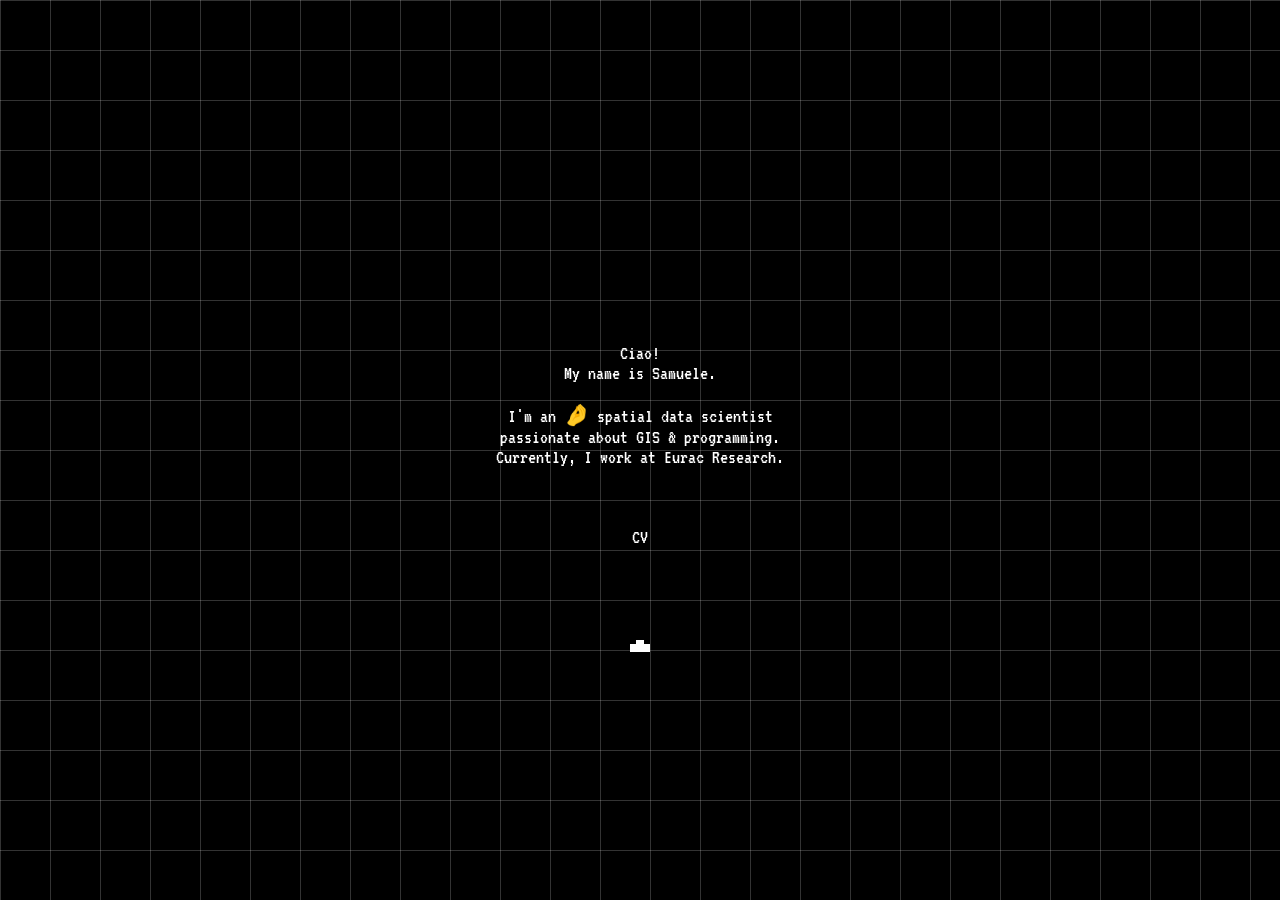
==== index.html @ b5c800fb "Update index.html" ====
<!-- index.html -->

<!DOCTYPE html>

<html lang="en">

<head>
  <meta charset="UTF-8">
  <meta name="viewport" content="width=device-width, initial-scale=1.0">
  <title>Samuele Zilio</title>
  <link rel="stylesheet" href="css/style_for_html.css">
</head>

<body>
  <div class="container">
    <div class="content">
      <p>
        Ciao!<br>
        My name is Samuele.<br><br>
        I'm an
        <span class="emoji">🤌
          <span class="tooltip-text">
            <span class="it">It</span><span class="ali">ali</span><span class="an">an</span>
          </span>
        </span>
        spatial data scientist<br>
        passionate about GIS & programming.<br>
        Currently, I work at <a href="https://www.eurac.edu/en/people/samuele-zilio" target="_blank" id="target">Eurac Research</a>.<br><br><br><br>
        <a href="src/curriculum_vitae.pdf" target="_blank">CV</a>
      </p>
    </div>
    <canvas id="shooter"></canvas>
  </div>
  <script src="js/script.js"></script>
</body>

</html>
---- css/style_for_html.css ----
/* css/style_for_html.css */

@import url('https://fonts.googleapis.com/css2?family=VT323&display=swap');

body {
    margin: 0;
    padding: 0;
    text-align: center;
    background-color: black;
    color: white;
    font-family: 'VT323', monospace;
    font-weight: 300;
    font-size: 20px;
    background-image:
        linear-gradient(rgba(255, 255, 255, 0.2) 1px, transparent 1px),
        linear-gradient(90deg, rgba(255, 255, 255, 0.2) 1px, transparent 1px);
    background-size: 50px 50px;
}

.container {
    position: fixed;
    top: 50%;
    left: 50%;
    transform: translate(-50%, -50%);
    width: 100vw;
}

p {
    font-weight: 300;
    font-size: 20px;
    margin-top: 0.5em;
}

.underline {
    text-decoration: underline;
}

a {
    color: inherit;
    text-decoration: none;
}

a:hover {
    text-decoration: underline;
}

.emoji {
    position: relative;
    display: inline-block;
    cursor: pointer;
}

.tooltip-text {
    visibility: hidden;
    opacity: 0;
    position: absolute;
    bottom: 80%;
    left: 50%;
    transform: translateX(-50%);
    padding: 5px 10px;
    border-radius: 3px;
    transition: opacity 0.2s ease-in-out;
    font-size: 20px;
    font-family: "VT323", monospace;
    font-weight: 300;
}

.tooltip-text .it {
    color: green;
}

.tooltip-text .ali {
    color: white;
}

.tooltip-text .an {
    color: red;
}

.emoji:hover .tooltip-text {
    visibility: visible;
    opacity: 1;
}

footer {
    position: fixed;
    bottom: 0;
    width: 100%;
    text-align: center;
    color: white;
}

.footer-text {
    font-size: 16px;
}

#shooter {
    position: fixed;
    top: 20%;
    left: 50%;
    transform: translate(-50%, -50%);
    z-index: -1;
}
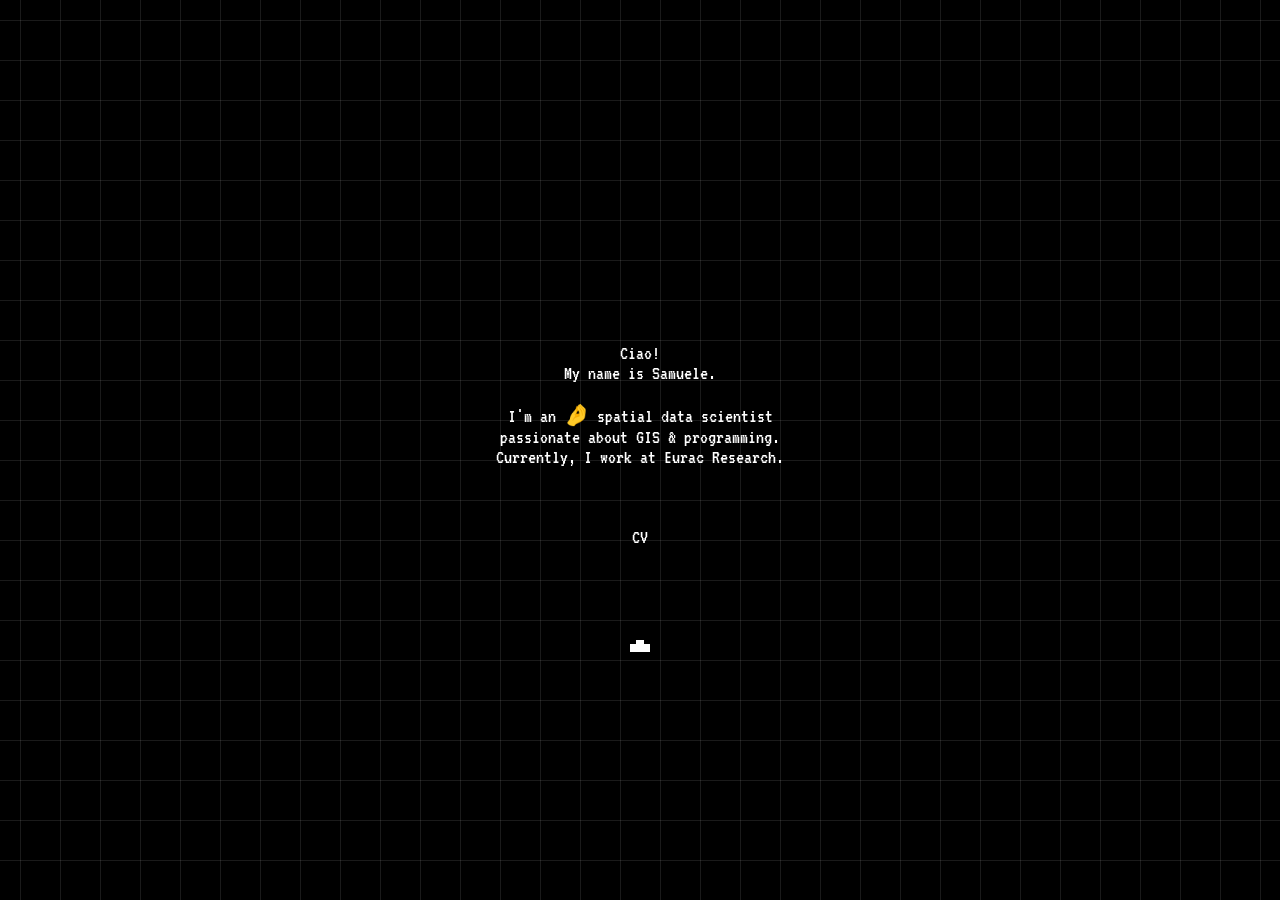
==== commit 070a5112: "Rename temp.html to index.html" ====
--- a/index.html
+++ b/index.html
@@ -1,37 +1,37 @@
-<!-- index.html -->
-
-<!DOCTYPE html>
-
-<html lang="en">
-
-<head>
-  <meta charset="UTF-8">
-  <meta name="viewport" content="width=device-width, initial-scale=1.0">
-  <title>Samuele Zilio</title>
-  <link rel="stylesheet" href="css/style_for_html.css">
-</head>
-
-<body>
-  <div class="container">
-    <div class="content">
-      <p>
-        Ciao!<br>
-        My name is Samuele.<br><br>
-        I'm an
-        <span class="emoji">🤌
-          <span class="tooltip-text">
-            <span class="it">It</span><span class="ali">ali</span><span class="an">an</span>
-          </span>
-        </span>
-        spatial data scientist<br>
-        passionate about GIS & programming.<br>
-        Currently, I work at <a href="https://www.eurac.edu/en/people/samuele-zilio" target="_blank" id="target">Eurac Research</a>.<br><br><br><br>
-        <a href="src/curriculum_vitae.pdf" target="_blank">CV</a>
-      </p>
-    </div>
-    <canvas id="shooter"></canvas>
-  </div>
-  <script src="js/script.js"></script>
-</body>
-
-</html>
+<!-- index.html -->
+
+<!DOCTYPE html>
+
+<html lang="en">
+
+<head>
+  <meta charset="UTF-8">
+  <meta name="viewport" content="width=device-width, initial-scale=1.0">
+  <title>Samuele Zilio</title>
+  <link rel="stylesheet" href="css/style_for_html.css">
+</head>
+
+<body>
+  <div class="container">
+    <div class="content">
+      <p>
+        Ciao!<br>
+        My name is Samuele.<br><br>
+        I'm an
+        <span class="emoji">🤌
+          <span class="tooltip-text">
+            <span class="it">It</span><span class="ali">ali</span><span class="an">an</span>
+          </span>
+        </span>
+        spatial data scientist<br>
+        passionate about GIS & programming.<br>
+        Currently, I work at <a href="https://www.eurac.edu/en/people/samuele-zilio" target="_blank" id="target">Eurac Research</a>.<br><br><br><br>
+        <a href="src/curriculum_vitae.pdf" target="_blank">CV</a>
+      </p>
+    </div>
+    <canvas id="shooter"></canvas>
+  </div>
+  <script src="js/script.js"></script>
+</body>
+
+</html>
--- a/css/style_for_html.css
+++ b/css/style_for_html.css
@@ -12,9 +12,10 @@
     font-weight: 300;
     font-size: 20px;
     background-image:
-        linear-gradient(rgba(255, 255, 255, 0.2) 1px, transparent 1px),
-        linear-gradient(90deg, rgba(255, 255, 255, 0.2) 1px, transparent 1px);
-    background-size: 50px 50px;
+        linear-gradient(rgba(255, 255, 255, 0.1) 1px, transparent 1px),
+        linear-gradient(90deg, rgba(255, 255, 255, 0.1) 1px, transparent 1px);
+    background-size: 40px 40px;
+    background-position: center center;
 }
 
 .container {
@@ -82,18 +83,6 @@
     opacity: 1;
 }
 
-footer {
-    position: fixed;
-    bottom: 0;
-    width: 100%;
-    text-align: center;
-    color: white;
-}
-
-.footer-text {
-    font-size: 16px;
-}
-
 #shooter {
     position: fixed;
     top: 20%;
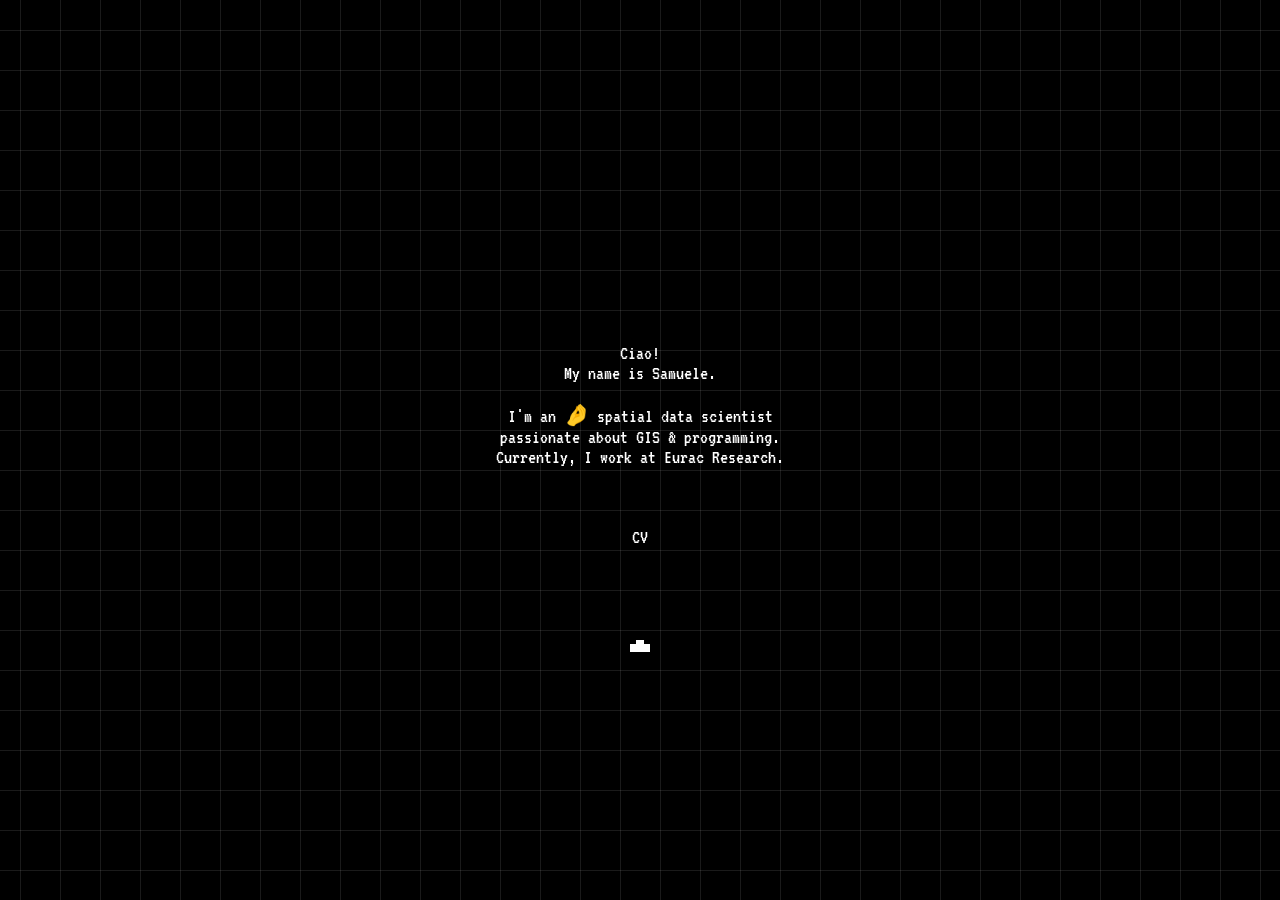
==== commit 2c5c878e: "Update index.html" ====
--- a/index.html
+++ b/index.html
@@ -1,6 +1,6 @@
 <!-- index.html -->
 
-<!DOCTYPE html>
+<!DOCTYPE >
 
 <html lang="en">
 
@@ -8,6 +8,9 @@
   <meta charset="UTF-8">
   <meta name="viewport" content="width=device-width, initial-scale=1.0">
   <title>Samuele Zilio</title>
+  <link rel="preconnect" href="https://fonts.googleapis.com">
+  <link rel="preconnect" href="https://fonts.gstatic.com" crossorigin>
+  <link href="https://fonts.googleapis.com/css2?family=VT323&display=swap" rel="stylesheet">
   <link rel="stylesheet" href="css/style_for_html.css">
 </head>
 
--- a/css/style_for_html.css
+++ b/css/style_for_html.css
@@ -1,6 +1,4 @@
 /* css/style_for_html.css */
-
-@import url('https://fonts.googleapis.com/css2?family=VT323&display=swap');
 
 body {
     margin: 0;
@@ -90,3 +88,4 @@
     transform: translate(-50%, -50%);
     z-index: -1;
 }
+
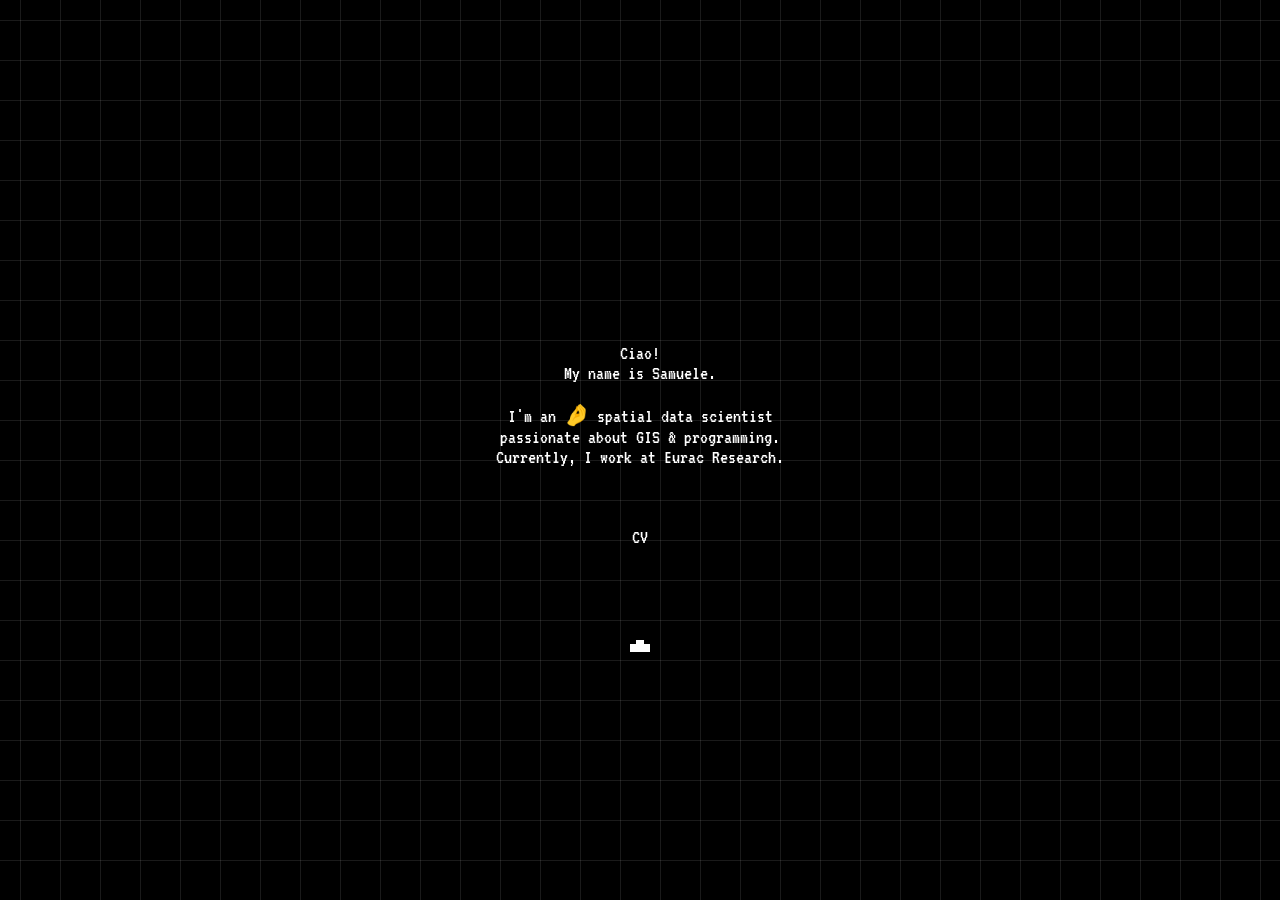
==== commit 21fc9c3d: "Update index.html" ====
--- a/index.html
+++ b/index.html
@@ -1,6 +1,6 @@
 <!-- index.html -->
 
-<!DOCTYPE >
+<!DOCTYPE html>
 
 <html lang="en">
 
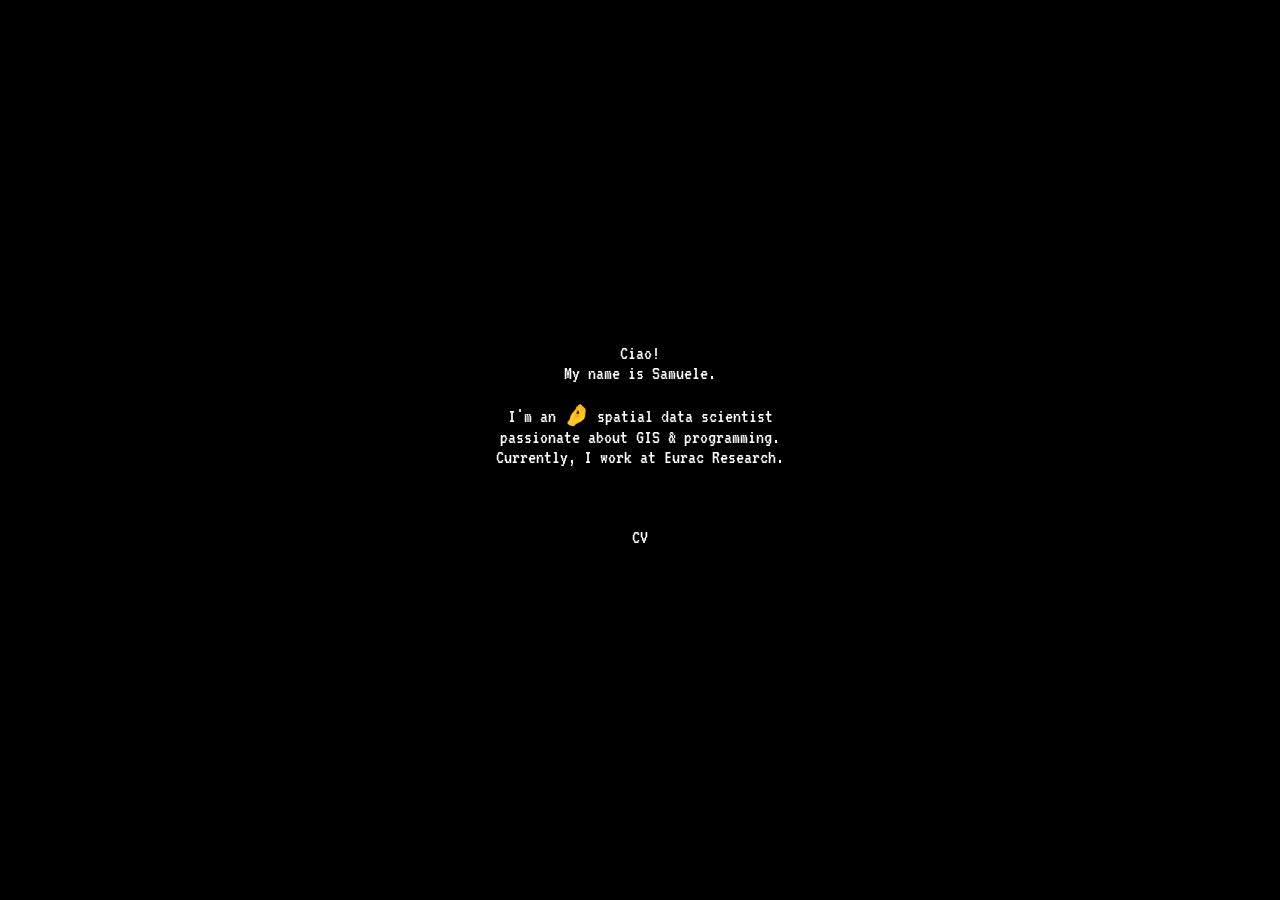
==== commit 93fbf90a: "Update index.html" ====
--- a/index.html
+++ b/index.html
@@ -34,7 +34,7 @@
     </div>
     <canvas id="shooter"></canvas>
   </div>
-  <script src="js/script.js"></script>
+  <!-- <script src="js/script.js"></script> -->
 </body>
 
 </html>
--- a/css/style_for_html.css
+++ b/css/style_for_html.css
@@ -9,11 +9,6 @@
     font-family: 'VT323', monospace;
     font-weight: 300;
     font-size: 20px;
-    background-image:
-        linear-gradient(rgba(255, 255, 255, 0.1) 1px, transparent 1px),
-        linear-gradient(90deg, rgba(255, 255, 255, 0.1) 1px, transparent 1px);
-    background-size: 40px 40px;
-    background-position: center center;
 }
 
 .container {
